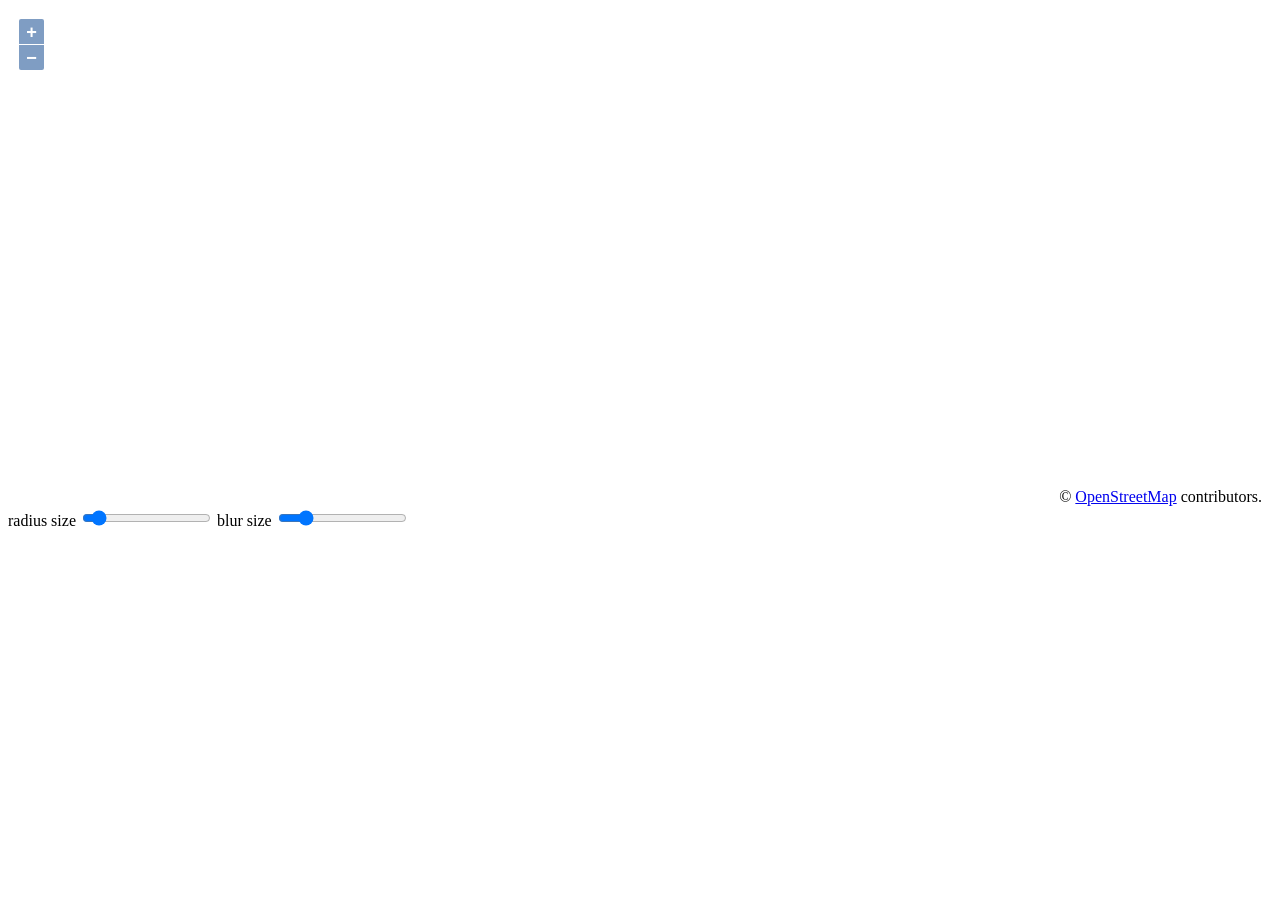
==== docs/index.html @ e9908049 "init" ====
<!DOCTYPE html><html><head><meta charset="utf-8"><title>Using Parcel with OpenLayers</title><style>#map{width:100%;height:500px}</style><link rel="stylesheet" href="new-project.04a6741d.css"></head><body> <div id="map"></div> <form> <label>radius size</label> <input id="radius" type="range" min="1" max="50" step="1" value="5"> <label>blur size</label> <input id="blur" type="range" min="1" max="50" step="1" value="10"> </form> <div id="info"></div> <script src="new-project.58e6d6d7.js"></script> </body></html>
---- docs/new-project.04a6741d.css ----
.ol-box{box-sizing:border-box;border-radius:2px;border:2px solid #00f}.ol-mouse-position{top:8px;right:8px;position:absolute}.ol-scale-line{background:rgba(0,60,136,.3);border-radius:4px;bottom:8px;left:8px;padding:2px;position:absolute}.ol-scale-line-inner{border:1px solid #eee;border-top:none;color:#eee;font-size:10px;text-align:center;margin:1px;will-change:contents,width;transition:all .25s}.ol-scale-bar{position:absolute;bottom:8px;left:8px}.ol-scale-step-marker{width:1px;height:15px;background-color:#000;float:right;z-Index:10}.ol-scale-step-text{bottom:-5px;font-size:12px;z-Index:11}.ol-scale-step-text,.ol-scale-text{position:absolute;color:#000;text-shadow:-2px 0 #fff,0 2px #fff,2px 0 #fff,0 -2px #fff}.ol-scale-text{font-size:14px;text-align:center;bottom:25px}.ol-scale-singlebar{position:relative;height:10px;z-Index:9;border:1px solid #000}.ol-unsupported{display:none}.ol-unselectable,.ol-viewport{-webkit-touch-callout:none;-webkit-user-select:none;-moz-user-select:none;-ms-user-select:none;user-select:none;-webkit-tap-highlight-color:rgba(0,0,0,0)}.ol-overlaycontainer,.ol-overlaycontainer-stopevent{pointer-events:none}.ol-overlaycontainer-stopevent>*,.ol-overlaycontainer>*{pointer-events:auto}.ol-selectable{-webkit-touch-callout:default;-webkit-user-select:text;-moz-user-select:text;-ms-user-select:text;user-select:text}.ol-grabbing{cursor:-webkit-grabbing;cursor:-moz-grabbing;cursor:grabbing}.ol-grab{cursor:move;cursor:-webkit-grab;cursor:-moz-grab;cursor:grab}.ol-control{position:absolute;background-color:hsla(0,0%,100%,.4);border-radius:4px;padding:2px}.ol-control:hover{background-color:hsla(0,0%,100%,.6)}.ol-zoom{top:.5em;left:.5em}.ol-rotate{top:.5em;right:.5em;transition:opacity .25s linear,visibility 0s linear}.ol-rotate.ol-hidden{opacity:0;visibility:hidden;transition:opacity .25s linear,visibility 0s linear .25s}.ol-zoom-extent{top:4.643em;left:.5em}.ol-full-screen{right:.5em;top:.5em}.ol-control button{display:block;margin:1px;padding:0;color:#fff;font-size:1.14em;font-weight:700;text-decoration:none;text-align:center;height:1.375em;width:1.375em;line-height:.4em;background-color:rgba(0,60,136,.5);border:none;border-radius:2px}.ol-control button::-moz-focus-inner{border:none;padding:0}.ol-control button span{pointer-events:none}.ol-zoom-extent button{line-height:1.4em}.ol-compass{display:block;font-weight:400;font-size:1.2em;will-change:transform}.ol-touch .ol-control button{font-size:1.5em}.ol-touch .ol-zoom-extent{top:5.5em}.ol-control button:focus,.ol-control button:hover{text-decoration:none;background-color:rgba(0,60,136,.7)}.ol-zoom .ol-zoom-in{border-radius:2px 2px 0 0}.ol-zoom .ol-zoom-out{border-radius:0 0 2px 2px}.ol-attribution{text-align:right;bottom:.5em;right:.5em;max-width:calc(100% - 1.3em)}.ol-attribution ul{margin:0;padding:0 .5em;color:#000;text-shadow:0 0 2px #fff}.ol-attribution li{display:inline;list-style:none}.ol-attribution li:not(:last-child):after{content:" "}.ol-attribution img{max-height:2em;max-width:inherit;vertical-align:middle}.ol-attribution button,.ol-attribution ul{display:inline-block}.ol-attribution.ol-collapsed ul{display:none}.ol-attribution:not(.ol-collapsed){background:hsla(0,0%,100%,.8)}.ol-attribution.ol-uncollapsible{bottom:0;right:0;border-radius:4px 0 0}.ol-attribution.ol-uncollapsible img{margin-top:-.2em;max-height:1.6em}.ol-attribution.ol-uncollapsible button{display:none}.ol-zoomslider{top:4.5em;left:.5em;height:200px}.ol-zoomslider button{position:relative;height:10px}.ol-touch .ol-zoomslider{top:5.5em}.ol-overviewmap{left:.5em;bottom:.5em}.ol-overviewmap.ol-uncollapsible{bottom:0;left:0;border-radius:0 4px 0 0}.ol-overviewmap .ol-overviewmap-map,.ol-overviewmap button{display:inline-block}.ol-overviewmap .ol-overviewmap-map{border:1px solid #7b98bc;height:150px;margin:2px;width:150px}.ol-overviewmap:not(.ol-collapsed) button{bottom:1px;left:2px;position:absolute}.ol-overviewmap.ol-collapsed .ol-overviewmap-map,.ol-overviewmap.ol-uncollapsible button{display:none}.ol-overviewmap:not(.ol-collapsed){background:hsla(0,0%,100%,.8)}.ol-overviewmap-box{border:2px dotted rgba(0,60,136,.7)}.ol-overviewmap .ol-overviewmap-box:hover{cursor:move}
/*# sourceMappingURL=new-project.04a6741d.css.map */
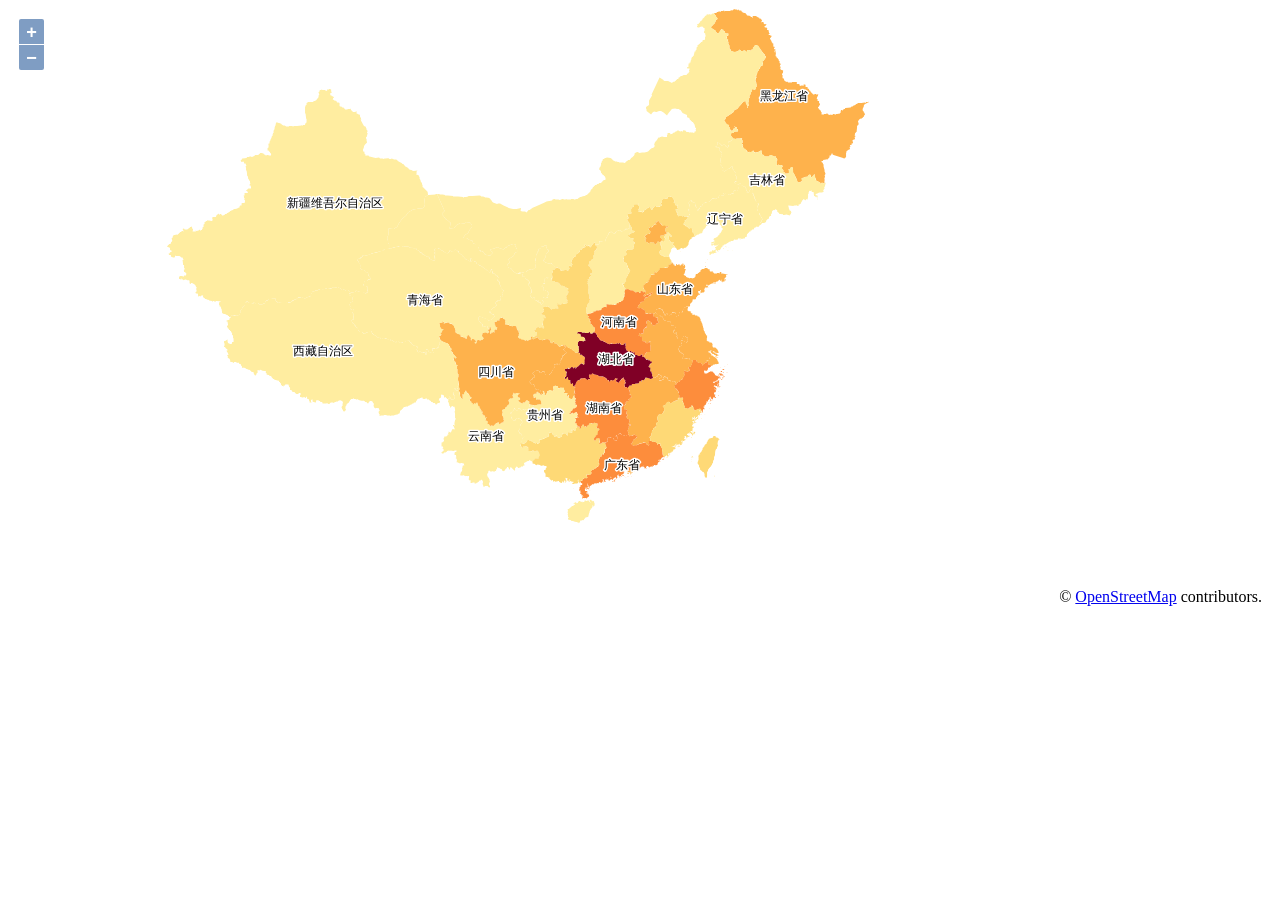
==== commit 866405a5: "commit" ====
--- a/docs/index.html
+++ b/docs/index.html
@@ -1 +1 @@
-<!DOCTYPE html><html><head><meta charset="utf-8"><title>Using Parcel with OpenLayers</title><style>#map{width:100%;height:500px}</style><link rel="stylesheet" href="new-project.04a6741d.css"></head><body> <div id="map"></div> <form> <label>radius size</label> <input id="radius" type="range" min="1" max="50" step="1" value="5"> <label>blur size</label> <input id="blur" type="range" min="1" max="50" step="1" value="10"> </form> <div id="info"></div> <script src="new-project.58e6d6d7.js"></script> </body></html>+<!DOCTYPE html><html><head><meta charset="utf-8"><title>Using Parcel with OpenLayers</title><style>#map{width:100%;height:600px}#chart{width:100%;height:300px}</style><link rel="stylesheet" href="new-project.04a6741d.css"></head><body> <div id="map"></div>  <div id="info"></div> <div id="chart"></div> <script src="new-project.b6283489.js"></script> </body></html>
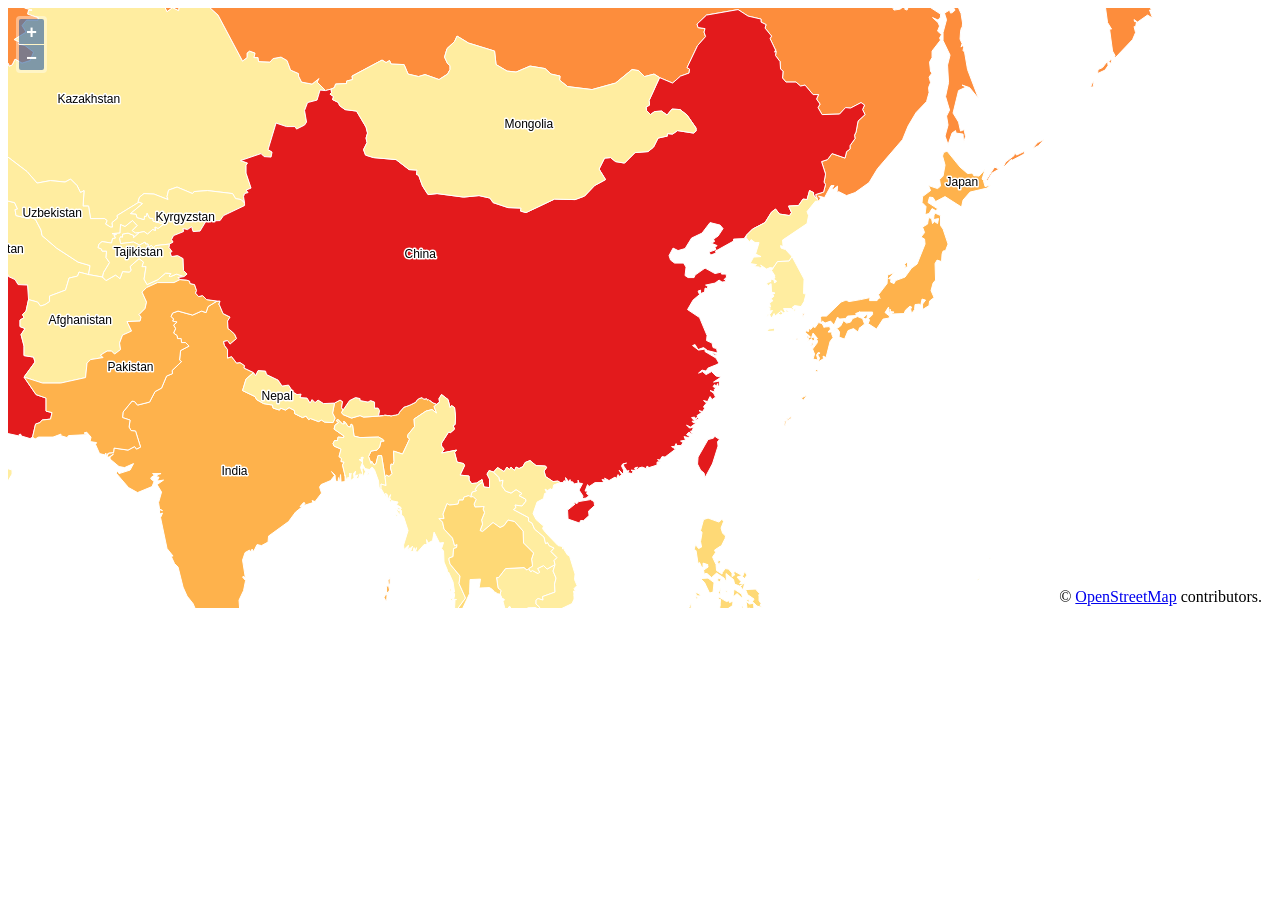
==== commit 185d83a6: "commit" ====
--- a/docs/index.html
+++ b/docs/index.html
@@ -1 +1 @@
-<!DOCTYPE html><html><head><meta charset="utf-8"><title>Using Parcel with OpenLayers</title><style>#map{width:100%;height:600px}#chart{width:100%;height:300px}</style><link rel="stylesheet" href="new-project.04a6741d.css"></head><body> <div id="map"></div>  <div id="info"></div> <div id="chart"></div> <script src="new-project.b6283489.js"></script> </body></html>+<!DOCTYPE html><html><head><meta charset="utf-8"><title>Using Parcel with OpenLayers</title><style>#map{width:100%;height:600px}#chart{width:100%;height:300px}</style><link rel="stylesheet" href="new-project.04a6741d.css"></head><body> <div id="map"></div>  <div id="info"></div> <div id="chart"></div> <script src="new-project.856639b6.js"></script> </body></html>
